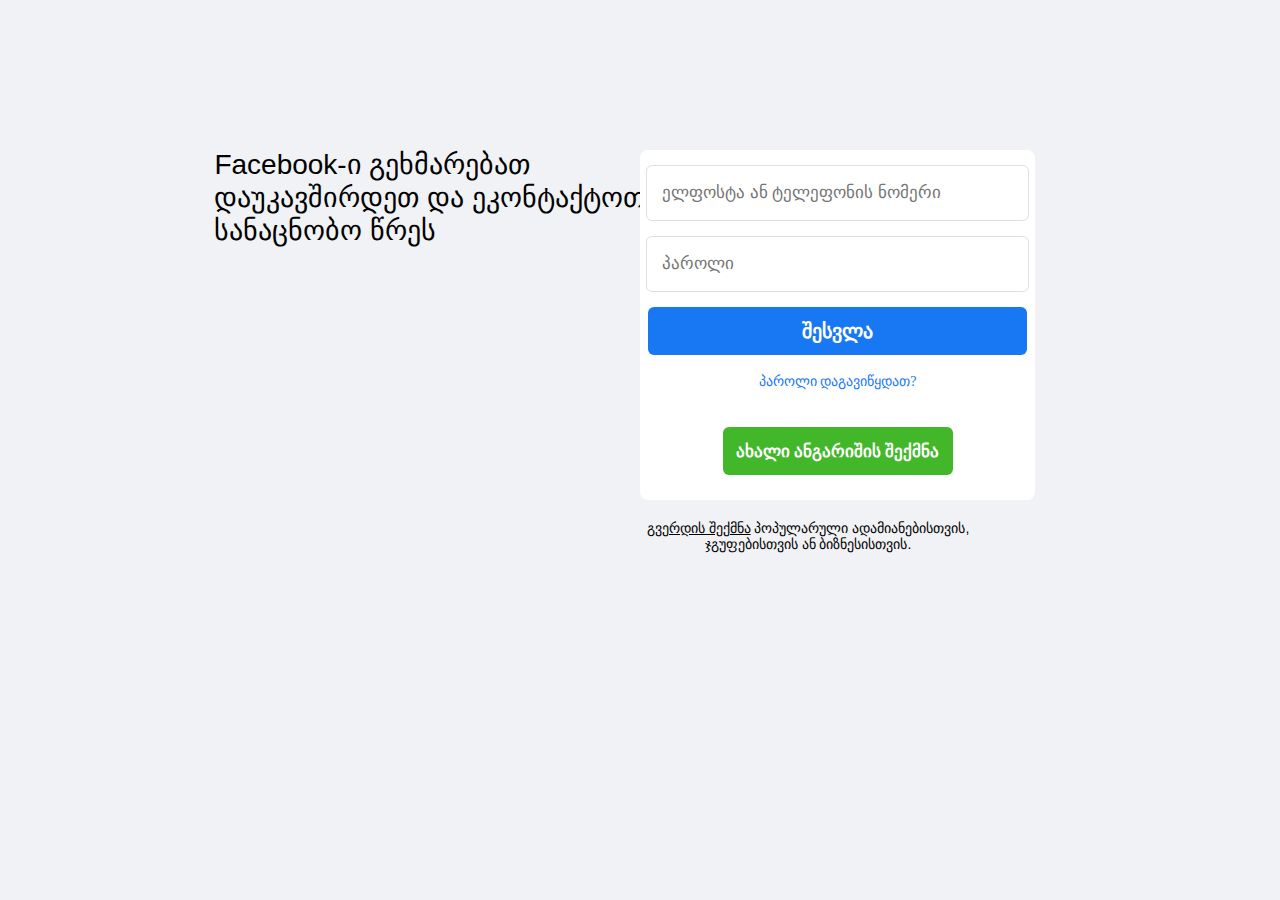
==== index.html @ bd9890d9 "final" ====
<!DOCTYPE html>
<html lang="en">
<head>
    <meta charset="UTF-8">
    <meta http-equiv="X-UA-Compatible" content="IE=edge">
    <meta name="viewport" content="width=device-width, initial-scale=1.0">
    <title>Facebook</title>
    <link rel="stylesheet" href="css/style.css">
</head>
<body>
    <div class="main">
         <div class="left"> 
             <img src="https://static.xx.fbcdn.net/rsrc.php/y8/r/dF5SId3UHWd.svg" alt="">
             <p class="left p">Facebook-ი გეხმარებათ დაუკავშირდეთ და ეკონტაქტოთ სანაცნობო წრეს</p>
         </div>
         <div class="right">
             <div class="registration">
                <input type="email" placeholder="ელფოსტა ან ტელეფონის ნომერი">
                <input type="password" placeholder="პაროლი">
                <button class="login">შესვლა</button>
                <a href="password.html">პაროლი დაგავიწყდათ?</a>
                <div class="line"></div>
                <a href="newaccount.html"><button class="newaccount">ახალი ანგარიშის შექმნა</button></a>
             </div> 
                <div class="createpage">
                    <span>
                    <a href="#">გვერდის შექმნა</a> პოპულარული ადამიანებისთვის, ჯგუფებისთვის ან ბიზნესისთვის.
                    </span>
                </div>
         </div>
    </div>
</body>
</html>
---- css/style.css ----
.main{
    display: flex;
    width: 70%;
    margin: 150px auto;
}

.left{
    width: 50%;
    height: 100%;
}

.right{
    width: 50%;
    height: 100%;
}
body{
    margin: 0%;
    padding: 0%;
    background: #f0f2f5;
}
img{
    width: 160px;
}
.left p{
    margin-left: 5%;
    margin-right: 15%;
    font-size: 28px;
    font-family: Arial, Helvetica, sans-serif;
    margin-top: -20px;
    width: 500px;
}
.registration{
    display: flex;
    width: 395px;
    height: 350px;
    background-color: white;
    flex-direction: column;
    border-radius: 8px;
    align-items: center;

}
.registration input{
    width: 364px;
    border: 1px solid #dddfe2;
    border-radius: 6px;
    padding-left: 15px;
    font-size: 17px;
    margin-top: 15px;
    height: 52px;
    outline: none;
    transition: 0.2s;
}
input[type=email]:hover{
    border: 1px solid #1877f2;
}
input[type=password]:hover{
    border: 1px solid #1877f2;
}
.login{
    margin-top: 15px;
    background-color: #1877f2;
    width: 379px;
    height: 48px;
    font-size: 20px;
    border-radius: 6px;
    border: none;
    color: white;
    font-family: inherit;
    font-weight: bold;
    transition: 0.2s;
}
.login:hover{
    background-color: rgb(20, 20, 241);
}
.registration a{
    color: #1877fe;
    font-size: 14px;
    font-weight: 500px;
    text-decoration: none;
    margin-top: 18px;
    font-family: inherit;
}
.line{
    border-bottom: 1px solid #dadde1;

}
.newaccount{
    width: 230px;
    height: 48px;
    background-color: #42b72a;
    border-radius: 6px;
    border: none;
    font-size: 17px;
    font-family: inherit;
    color: white;
    font-weight: bold;
    margin-top: 18px;
    transition: 0.2s;
}
.newaccount:hover{
    background-color: rgb(27, 134, 27);

}
.createpage{
   text-align: center;
   margin-top:20px;
   font-size: 14px;
   font-family: Arial, Helvetica, sans-serif;
   width: 75%;
}
.createpage a{
    color: black;
}
.div1 input{
    width: 175px;
    height: 46px;
    border: 1px solid #dddfe2;
    border-radius: 6px;
    display: inline-fle;
 }
.div1{
    width: 100%;
}
.logo{
    margin-top: 40px;

}
.navigation{
    display: inline-flex;
}
.divblock{
    border-radius: 6px;
    background-color: white;
    width: 31%;
    margin: auto;
    height: auto;
}
.divblock input{
    width: 444px;
    margin-left: 10px;
    margin-bottom: 20px;
}
.button2{
    height: 45px;
    margin-top: 15px;
    margin-left: 235px;
    margin-bottom: 15px;
}
.divblock p{
    font-family: Arial, Helvetica, sans-serif;
    padding: 10px;
}
.divblock h3{
    margin-left: 10px;
}
.deactiv{
    width: 45%;
    height: 30px;
    background-color: #e4e6eb;
    border: none;
    border-radius: 6px;
    font-size: 15px;
    margin-left: 8px;
}
.search{
    width: 45%;
    height: 30px;
    color: white;
    background-color: #1877f2;
    border: none;
    border-radius: 6px;
    font-size: 15px;
    margin-left: 8px;
}
input[type=phonenumber]:hover{
    border: 1px solid #1877f2;
}
.search:hover{
    background-color: rgb(52, 52, 252);
}
.deactiv:hover{
    background-color: rgba(174, 173, 173, 0.899);
}
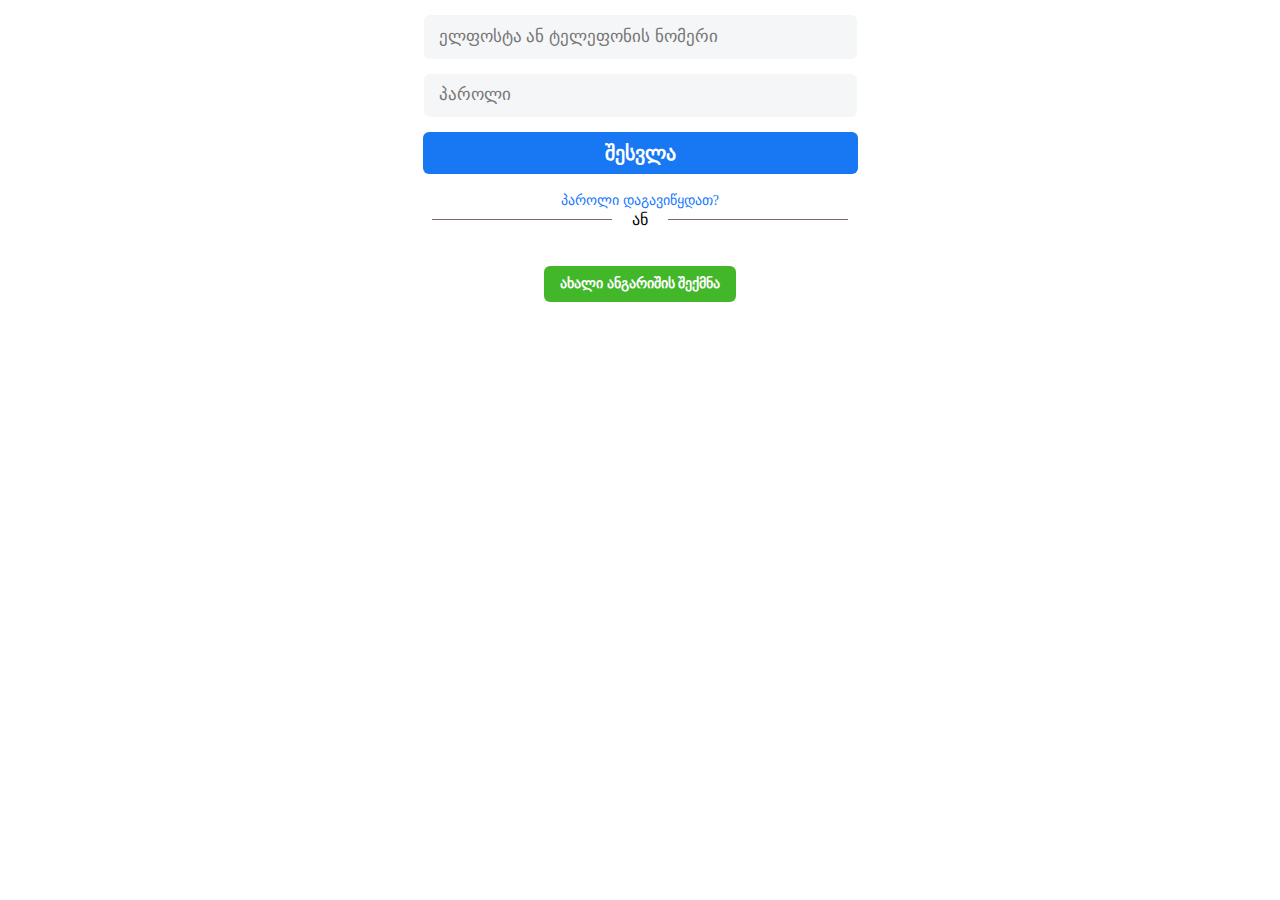
==== commit 6a1a38ef: "responsive" ====
--- a/index.html
+++ b/index.html
@@ -6,12 +6,13 @@
     <meta name="viewport" content="width=device-width, initial-scale=1.0">
     <title>Facebook</title>
     <link rel="stylesheet" href="css/style.css">
+    <link rel="stylesheet" href="css/responsive.css">
 </head>
 <body>
     <div class="main">
          <div class="left"> 
-             <img src="https://static.xx.fbcdn.net/rsrc.php/y8/r/dF5SId3UHWd.svg" alt="">
-             <p class="left p">Facebook-ი გეხმარებათ დაუკავშირდეთ და ეკონტაქტოთ სანაცნობო წრეს</p>
+             <img class="image" src="https://static.xx.fbcdn.net/rsrc.php/y8/r/dF5SId3UHWd.svg" alt="">
+             <p class="leftp">Facebook-ი გეხმარებათ დაუკავშირდეთ და ეკონტაქტოთ სანაცნობო წრეს</p>
          </div>
          <div class="right">
              <div class="registration">
@@ -20,6 +21,11 @@
                 <button class="login">შესვლა</button>
                 <a href="password.html">პაროლი დაგავიწყდათ?</a>
                 <div class="line"></div>
+                <div class="hiidenline">
+                    <div class="line1"></div>
+                    <span>ან</span>
+                    <div class="line1"></div>
+                </div>
                 <a href="newaccount.html"><button class="newaccount">ახალი ანგარიშის შექმნა</button></a>
              </div> 
                 <div class="createpage">
--- a/css/style.css
+++ b/css/style.css
@@ -21,7 +21,7 @@
 img{
     width: 160px;
 }
-.left p{
+.leftp{
     margin-left: 5%;
     margin-right: 15%;
     font-size: 28px;
@@ -82,7 +82,18 @@
 }
 .line{
     border-bottom: 1px solid #dadde1;
-
+}
+.hiidenline{
+    display: flex;
+    justify-content: space-between;
+    height: 20px;
+    align-items: center;
+    width: 380px;
+    display: none;
+}
+.line1{
+    border-bottom: 1px solid rgb(134, 103, 103);
+    width: 180px;
 }
 .newaccount{
     width: 230px;
--- a/css/responsive.css
+++ b/css/responsive.css
@@ -0,0 +1,56 @@
+@media only screen and (max-width: 1280px){
+    .leftp{
+        display: none;
+    }
+    .createpage{
+        display: none;
+    }
+    .main{
+        display: flex;
+        flex-direction: column;
+        align-items: center;
+        margin: 0;
+        padding: 0;
+        width: 100%;
+    }
+    .image{
+        margin: auto;
+    }
+    .left{
+        width: 100%;
+        display: flex;
+        justify-content: center;
+    }
+    .right{
+        width: 100%;
+        display: flex;
+        justify-content: center;
+    }
+    body{
+        background-color: #FFFF;
+    }
+    .registration input {
+        width: 416px;
+        height: 41.6px;
+        background-color: #f5f6f7;
+        border: none;
+    }
+    .login{
+        width: 435px;
+        height: 41.6px;
+    }
+    .newaccount{
+        width: 191.45px;
+        height: 36px;
+        font-size: 14px;
+    }
+    .hiidenline{
+        display: block;
+        display: flex;
+        justify-content: space-between;
+        height: 20px;
+        align-items: center;
+        width: 416px;
+    }
+
+}